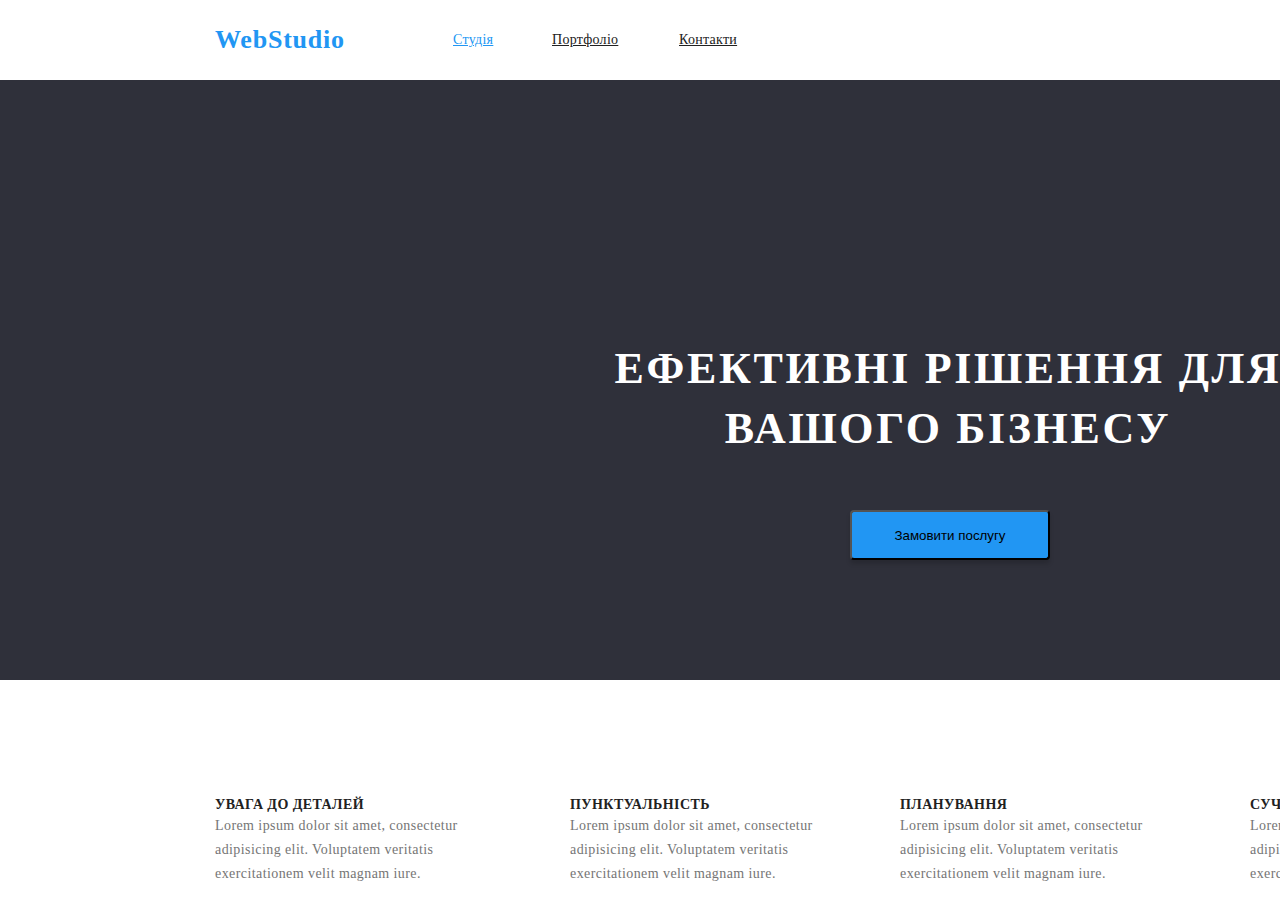
==== index.html @ 84762404 "web_studio_ua_2" ====
<!DOCTYPE html>
<html lang="en">
<head>
    <meta charset="UTF-8">
    <meta http-equiv="X-UA-Compatible" content="IE=edge">
    <meta name="viewport" content="width=device-width, initial-scale=1.0">
    <title>Web_Studio_UA</title>
    <link rel="stylesheet" href="./style.css">
</head>
<body>
    <header>
        <h1 class="header" >WebStudio</h1>
        <nav>
            <ul>
                <li>
                    <a href="/" class="studia">Студія</a>
                    <a href="/" class="port">Портфоліо</a>
                    <a href="/" class="cont_us">Контакти</a>
                    <a href="/" class="email">info@devstudio.com</a>
                    <a href="/" class="number">+38 096 111 11 11</a>
                </li>
            </ul>
        </nav>
    </header>
    <main>
        <section class="section">
            <h1 class="Text">ЕФЕКТИВНІ РІШЕННЯ ДЛЯ ВАШОГО БІЗНЕСУ</h1>
            <button type="button" class="But">Замовити послугу</button>
        </section>
        <h5 class="info_1">УВАГА ДО ДЕТАЛЕЙ</h5>
        <p class="p_1">Lorem ipsum dolor sit amet, consectetur adipisicing elit. Voluptatem veritatis exercitationem velit magnam iure.</p>
        <h5 class="info_2">ПунктуальнІсть</h5>
        <p class="p_2">Lorem ipsum dolor sit amet, consectetur adipisicing elit. Voluptatem veritatis exercitationem velit magnam iure.</p>
        <h5 class="info_3">ПЛАНУВАННЯ</h5>
        <p class="p_3">Lorem ipsum dolor sit amet, consectetur adipisicing elit. Voluptatem veritatis exercitationem velit magnam iure.</p>
        <h5 class="info_4">СУЧАСНІ Тeхнології</h5>
        <p class="p_4">Lorem ipsum dolor sit amet, consectetur adipisicing elit. Voluptatem veritatis exercitationem velit magnam iure.</p>
    </main>
</body>
</html>
---- style.css ----
.header {
    position: absolute;
    width: 145px;
    height: 31px;
    left: 215px;
    top: 7px;
    
    font-family: 'Raleway';
    font-style: normal;
    font-weight: 700;
    font-size: 26px;
    line-height: 31px;
    /* identical to box height */
    
    letter-spacing: 0.03em;
    
    color: #2196F3;
    
}



.studia {
    position: absolute;
width: 45px;
height: 16px;
left: 453px;
top: 32px;

font-family: 'Roboto';
font-style: normal;
font-weight: 500;
font-size: 14px;
line-height: 16px;
letter-spacing: 0.02em;

color: #2196F3;
}


.port {
    position: absolute;
width: 72px;
height: 16px;
left: 552px;
top: 32px;

font-family: 'Roboto';
font-style: normal;
font-weight: 500;
font-size: 14px;
line-height: 16px;
letter-spacing: 0.02em;

color: #212121;

}



.cont_us {
    position: absolute;
width: 64px;
height: 16px;
left: 679px;
top: 32px;

font-family: 'Roboto';
font-style: normal;
font-weight: 500;
font-size: 14px;
line-height: 16px;
letter-spacing: 0.02em;

color: #212121;

}


.email {
    position: absolute;
width: 135px;
height: 16px;
left: 1300px;
top: 32px;

font-family: 'Roboto';
font-style: normal;
font-weight: 500;
font-size: 14px;
line-height: 16px;
letter-spacing: 0.02em;

color: #2196F3;

}


.number {
    position: absolute;
width: 122px;
height: 16px;
left: 1500px;
top: 32px;

font-family: 'Roboto';
font-style: normal;
font-weight: 500;
font-size: 14px;
line-height: 16px;
letter-spacing: 0.02em;

color: #757575;

}


ul {
    list-style: none;
}


.Text {
    position: absolute;
width: 696px;
height: 120px;
left: 600px;
top: 230px;

font-family: 'Roboto';
font-style: normal;
font-weight: 900;
font-size: 44px;
line-height: 60px;
/* or 136% */

text-align: center;
letter-spacing: 0.06em;
text-transform: uppercase;

color: #FFFFFF;

}


.But {
    position: absolute;
width: 200px;
height: 50px;
left: 850px;
top: 430px;

background: #2196F3;
box-shadow: 0px 4px 4px rgba(0, 0, 0, 0.15);
border-radius: 4px;
}


.section {
    position: absolute;
width: 1920px;
height: 600px;
left: 0px;
top: 80px;

background: #2F303A;
}


.info_1 {
    position: absolute;
width: 270px;
height: 16px;
left: 215px;
top: 774px;

font-family: 'Roboto';
font-style: normal;
font-weight: 700;
font-size: 14px;
line-height: 16px;
letter-spacing: 0.03em;
text-transform: uppercase;

color: #212121;

}


.p_1 {
    position: absolute;
width: 270px;
height: 75px;
left: 215px;
top: 800px;

font-family: 'Roboto';
font-style: normal;
font-weight: 400;
font-size: 14px;
line-height: 24px;
/* or 171% */

letter-spacing: 0.03em;

color: #757575;
}


.info_2 {
    position: absolute;
width: 270px;
height: 16px;
left: 570px;
top: 774px;

font-family: 'Roboto';
font-style: normal;
font-weight: 700;
font-size: 14px;
line-height: 16px;
letter-spacing: 0.03em;
text-transform: uppercase;

color: #212121;

}


.p_2 {
    position: absolute;
width: 270px;
height: 75px;
left: 570px;
top: 800px;

font-family: 'Roboto';
font-style: normal;
font-weight: 400;
font-size: 14px;
line-height: 24px;
/* or 171% */

letter-spacing: 0.03em;

color: #757575;

}


.info_3 {
    position: absolute;
width: 270px;
height: 16px;
left: 900px;
top: 774px;

font-family: 'Roboto';
font-style: normal;
font-weight: 700;
font-size: 14px;
line-height: 16px;
letter-spacing: 0.03em;
text-transform: uppercase;

color: #212121;

}


.p_3 {
    position: absolute;
width: 270px;
height: 75px;
left: 900px;
top: 800px;

font-family: 'Roboto';
font-style: normal;
font-weight: 400;
font-size: 14px;
line-height: 24px;
/* or 171% */

letter-spacing: 0.03em;

color: #757575;

}


.info_4 {
    position: absolute;
width: 270px;
height: 16px;
left: 1250px;
top: 774px;

font-family: 'Roboto';
font-style: normal;
font-weight: 700;
font-size: 14px;
line-height: 16px;
letter-spacing: 0.03em;
text-transform: uppercase;

color: #212121;

}


.p_4 {
    position: absolute;
width: 270px;
height: 75px;
left: 1250px;
top: 800px;

font-family: 'Roboto';
font-style: normal;
font-weight: 400;
font-size: 14px;
line-height: 24px;
/* or 171% */

letter-spacing: 0.03em;

color: #757575;

}
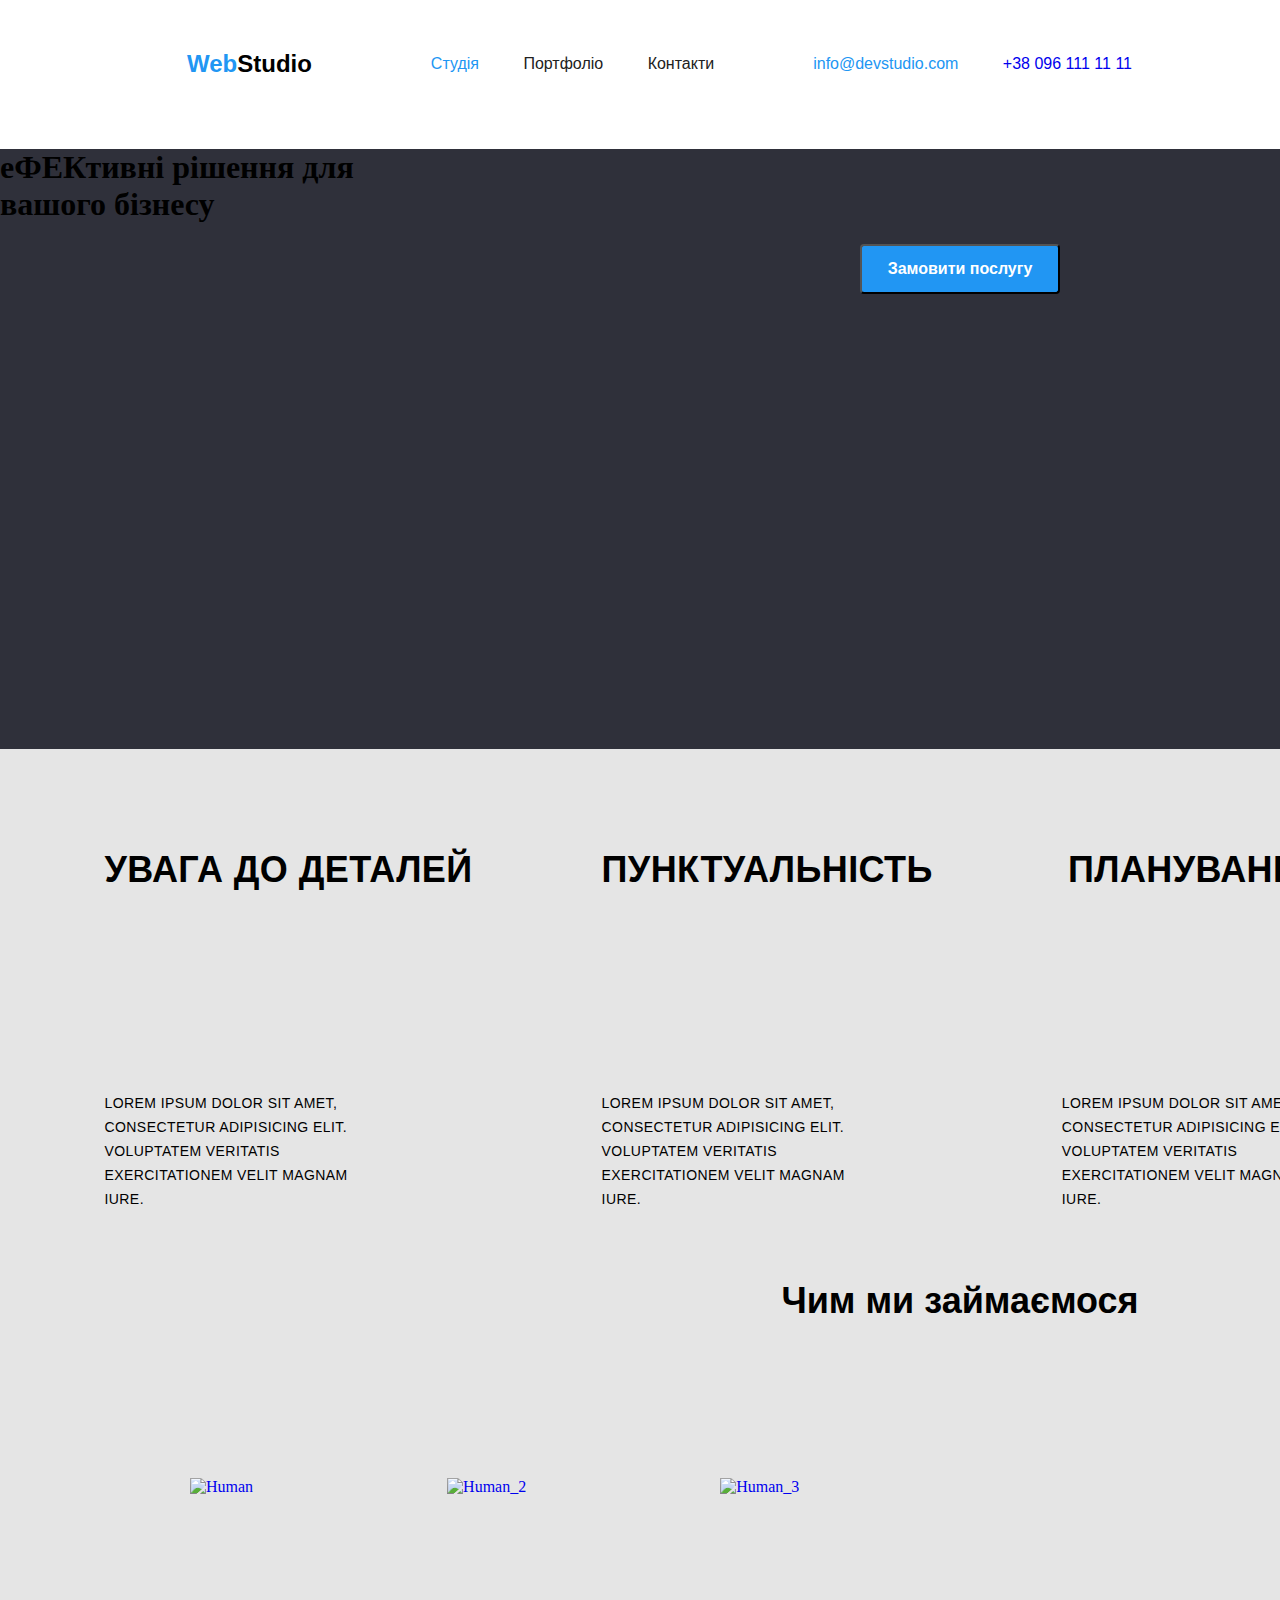
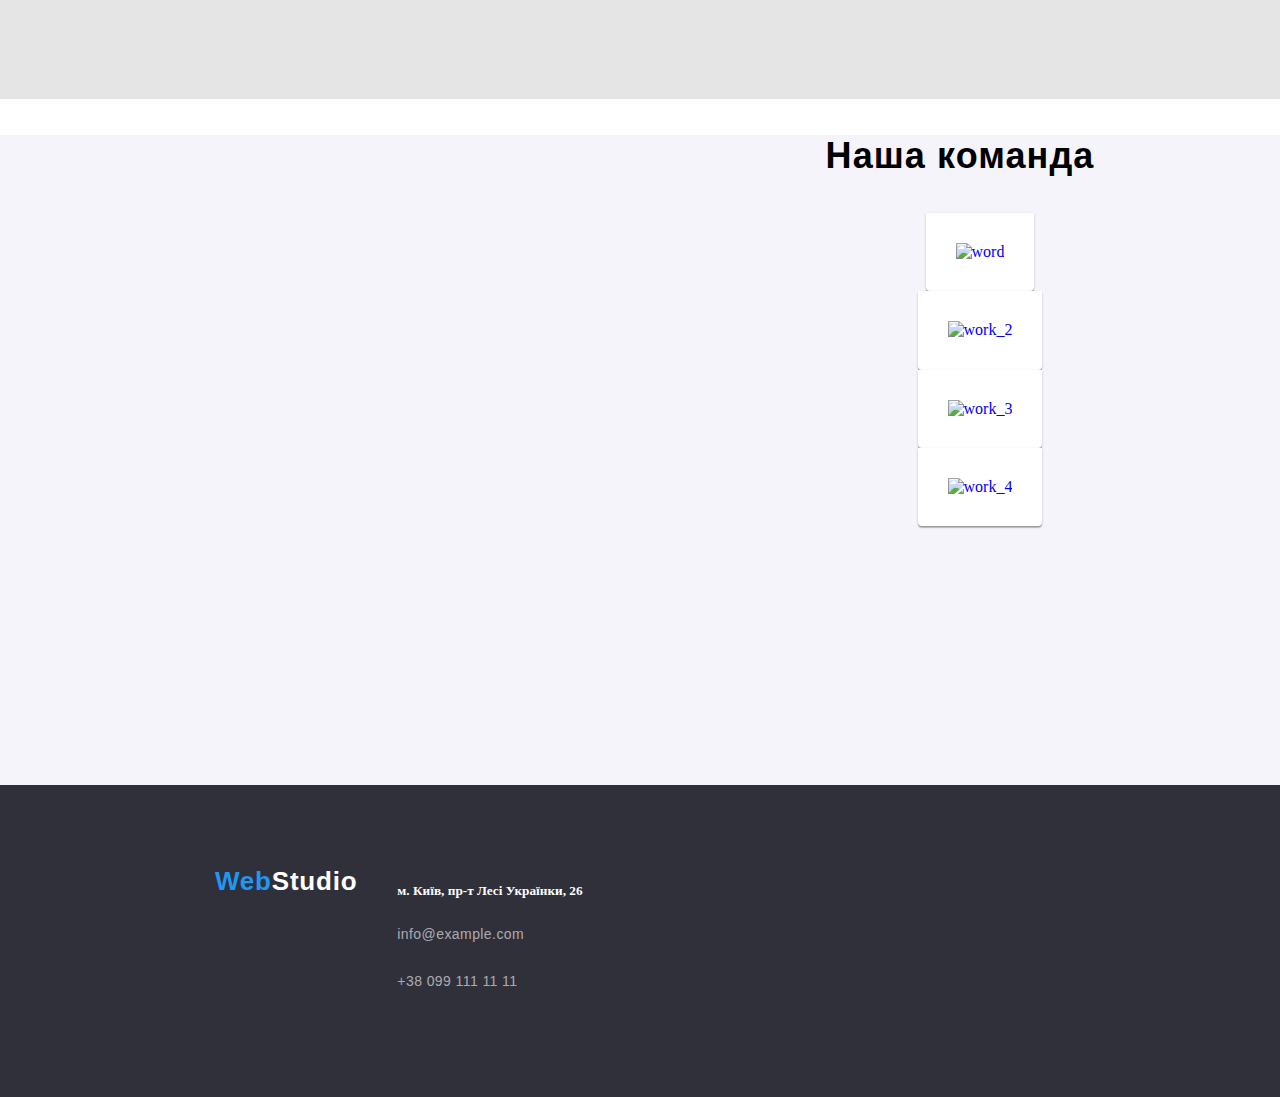
==== commit 1f41ec25: "portfolio" ====
--- a/index.html
+++ b/index.html
@@ -4,37 +4,85 @@
     <meta charset="UTF-8">
     <meta http-equiv="X-UA-Compatible" content="IE=edge">
     <meta name="viewport" content="width=device-width, initial-scale=1.0">
-    <title>Web_Studio_UA</title>
+    <title>WebStudio</title>
+    <link rel="stylesheet" href="./src/fonts/Roboto/">
+    <link rel="stylesheet" href="./src/fonts/Raleway/">
+    <link rel="stylesheet" href="./css/normalize.css">
     <link rel="stylesheet" href="./style.css">
 </head>
 <body>
     <header>
-        <h1 class="header" >WebStudio</h1>
-        <nav>
+        <div></div>
+        <a class="header" href="/"><h2 style="color: black;"><span style="color: #2196F3;">Web</span>Studio</h2></a>
+        <nav class="nav_links">
             <ul>
                 <li>
-                    <a href="/" class="studia">Студія</a>
-                    <a href="/" class="port">Портфоліо</a>
-                    <a href="/" class="cont_us">Контакти</a>
-                    <a href="/" class="email">info@devstudio.com</a>
-                    <a href="/" class="number">+38 096 111 11 11</a>
+                    <a class="studio" href="#">Студія</a>
+                    <a class="port" href="#">Портфоліо</a>
+                    <a class="contact" href="#">Контакти</a>
                 </li>
             </ul>
         </nav>
+        <div class="div_conteiner_1">
+            <a class="email" href="mailto:info@devstudio.com">info@devstudio.com</a>
+            <a href="tel:+380961111111">+38 096 111 11 11</a>
+        </div>
+    </div>
     </header>
     <main>
-        <section class="section">
-            <h1 class="Text">ЕФЕКТИВНІ РІШЕННЯ ДЛЯ ВАШОГО БІЗНЕСУ</h1>
-            <button type="button" class="But">Замовити послугу</button>
+        <section class="promo">
+            <h1>еФЕКтивні рішення для <br> вашого бізнесу</h1>
+            <button type="button">Замовити послугу</button>
         </section>
-        <h5 class="info_1">УВАГА ДО ДЕТАЛЕЙ</h5>
-        <p class="p_1">Lorem ipsum dolor sit amet, consectetur adipisicing elit. Voluptatem veritatis exercitationem velit magnam iure.</p>
-        <h5 class="info_2">ПунктуальнІсть</h5>
-        <p class="p_2">Lorem ipsum dolor sit amet, consectetur adipisicing elit. Voluptatem veritatis exercitationem velit magnam iure.</p>
-        <h5 class="info_3">ПЛАНУВАННЯ</h5>
-        <p class="p_3">Lorem ipsum dolor sit amet, consectetur adipisicing elit. Voluptatem veritatis exercitationem velit magnam iure.</p>
-        <h5 class="info_4">СУЧАСНІ Тeхнології</h5>
-        <p class="p_4">Lorem ipsum dolor sit amet, consectetur adipisicing elit. Voluptatem veritatis exercitationem velit magnam iure.</p>
+        <section class="Tromo">
+            <ul>
+                <li>
+                    <h3>УВАГА ДО ДЕТАЛЕЙ</h3>
+                    <p>Lorem ipsum dolor sit amet, consectetur adipisicing elit. Voluptatem veritatis exercitationem velit magnam iure.</p>
+                </li>
+                <li>
+                    <h3>ПунктуальнІсть</h3>
+                    <p>Lorem ipsum dolor sit amet, consectetur adipisicing elit. Voluptatem veritatis exercitationem velit magnam iure.</p>
+                </li>
+                <li>
+                    <h3>ПЛАНУВАННЯ</h3>
+                    <p>Lorem ipsum dolor sit amet, consectetur adipisicing elit. Voluptatem veritatis exercitationem velit magnam iure.</p>
+                </li>
+                <li>
+                    <h3>СУЧАСНІ ТЕхнології</h3>
+                    <p>Lorem ipsum dolor sit amet, consectetur adipisicing elit. Voluptatem veritatis exercitationem velit magnam iure.</p>
+                </li>
+            </ul>
+            <h3>Чим ми займаємося</h3>
+            <a href="#"><img src="./src/img/img_webstudio_1.png" alt="Human"></a>
+            <a href="#"><img src="./src/img/img_webstudio_2.png" alt="Human_2"></a>
+            <a href="#"><img src="./src/img/img_webstudio_3.png" alt="Human_3"></a>
+        </section>
+        <section class="our_team">
+            <h3>Наша команда</h3>
+            <ul>
+                <li>
+                    <a href="#"><img src="./src/img/img_human_2.jpg" alt="word"></a>
+                </li>
+                <li>
+                    <a href="#"><img src="./src/img/img_human_3jpg.jpg" alt="work_2"></a>
+                </li>
+                <li>
+                    <a href="#"><img src="./src/img/img_human_4.jpg" alt="work_3"></a>
+                </li>
+                <li>
+                    <a href="#"><img src="./src/img/img_human_5.jpg" alt="work_4"></a>
+                </li>
+            </ul>
+        </section>
     </main>
+    <footer class="footer"> 
+        <a href="#"><h2 style="color: white;"><span style="color: #2196F3;">Web</span>Studio</h2></a>
+        <ul>
+            <li><a href="#"><h5 class="place">м. Київ, пр-т Лесі Українки, 26</h5></a></li>
+            <li><a href="#"><h5 class="Email">info@example.com</h5></a></li>
+            <li><a href="#"><h5 class="tel">+38 099 111 11 11</h5></a></li>
+        </ul>
+    </footer>
 </body>
 </html>--- a/style.css
+++ b/style.css
@@ -1,330 +1,253 @@
+header {
+    display: flex;
+    justify-content: space-between;
+    align-items: center;
+    padding: 30px 10%;
+    font-family: 'Roboto', sans-serif;
+}
+
 .header {
-    position: absolute;
-    width: 145px;
-    height: 31px;
-    left: 215px;
-    top: 7px;
+    text-decoration: none;
+    font-family: 'Raleway', sans-serif;
+}
+
+ul {
+    list-style: none;
+}
+
+a {
+    text-decoration: none;
+}
+
+.email {
+    color: #2196F3;
+}
+
+.studio {
+    color: #2196F3;
+}
+
+.port {
+    color: #212121;
+}
+
+.contact {
+    color: #212121;
+}
+
+.nav_links a {
+    display: inline-block;
+    padding: 0 20px;
+}
+
+.div_conteiner_1 a {
+    display: inline-block;
+    padding: 0 20px;
+}
+
+.div_conteiner_1 a:hover{
+    background-color: blue;
+    transition: 0.07s;
+    border-radius: 5px;
+}
+
+.nav_links a:hover {
+    background-color: blue;
+    transition: 0.07s;
+    border-radius: 5px;
+}
+
+.promo {
+    background-color: #2F303A;
+    width: 1920px;
+    height: 600px;
+}
+
+.promo h2 {
+    display: flex;
+    justify-content: center;
+    align-items: center;
+    height: 7em;
+    text-align: center;
+
+    font-family: 'Roboto', sans-serif;
+    font-style: normal;
+    font-weight: 900;
+    font-size: 44px;
+    line-height: 60px;
+    text-transform: uppercase;
+    color: white;
+}
+
+.promo button {
+    display: block;
+    margin: auto;
+    border-radius: 4px;
+    background-color: #2196F3;
+    width: 200px;
+    height: 50px;
+
+    font-family: 'Roboto', sans-serif;
+    font-style: normal;
+    font-weight: 700;
+    font-size: 16px;
+    line-height: 30px;
+    color: white;
+}
+
+.promo button:hover {
+    cursor: pointer;
+}
+
+.promo button:active {
+    background-color: gold;
+}
+
+.Tromo {
+    background-color: #E5E5E5;
+    width: 1920px;
+    height: 950px;
+}
+
+.Tromo ul {
+    margin: 0 auto;
+    display: flex;
+    justify-content: space-between;
+
+}
+
+.Tromo li {
+    font-family: 'Roboto', sans-serif;
+    font-style: normal;
+    font-weight: 700;
+    font-size: 14px;
+    line-height: 16px;
+    letter-spacing: 0.03em;
+    text-transform: uppercase;
+    margin: auto;
+}
+
+.Tromo p {
+    width: 270px;
+    height: 75px;
+    font-family: 'Roboto', sans-serif;
+    font-style: normal;
+    font-weight: 400;
+    font-size: 14px;
+    line-height: 24px;
+    letter-spacing: 0.03em;
+    margin-top: 200px;
     
-    font-family: 'Raleway';
+}
+
+.Tromo a {
+    width: 370px;
+    height: 294px;
+}
+
+.Tromo img {
+    align-items: center;
+    justify-content: center;
+    margin-left: 190px;
+    margin-top: 120px;
+}
+
+.Tromo h3 {
+    display: flex;
+    justify-content: center;
+    margin-top: 100px;
+
+    font-family: 'Roboto', sans-serif;
+    font-style: normal;
+    font-weight: 700;
+    font-size: 36px;
+    line-height: 42px;
+}
+
+.our_team {
+    background-color: #F5F4FA;
+    width: 1920px;
+    height: 650px;
+}
+
+.our_team h3 {
+    display: flex;
+    justify-content: center;
+
+    font-family: 'Roboto', sans-serif;
+    font-style: normal;
+    font-weight: 700;
+    font-size: 36px;
+    line-height: 42px;
+    letter-spacing: 0.03em;
+
+}
+
+.our_team li {
+    display: flex;
+    justify-content: center;
+}
+
+.our_team img {
+    width: 270px;
+    height: 260px;
+    padding: 30px;
+
+    background: #FFFFFF;
+    box-shadow: 0px 1px 3px rgba(0, 0, 0, 0.12), 0px 1px 1px rgba(0, 0, 0, 0.14), 0px 2px 1px rgba(0, 0, 0, 0.2);
+    border-radius: 0px 0px 4px 4px;
+}
+
+.footer {
+    background-color: #2F303A;
+    width: auto;
+    height: 252px;
+}
+
+footer {
+    padding-top: 60px;
+    padding-left: 215px;
+    display: flex;
+}
+
+.footer h2 {
+    flex: 1;
+    text-align: left;
+
+    font-family: 'Roboto', sans-serif;
     font-style: normal;
     font-weight: 700;
     font-size: 26px;
     line-height: 31px;
-    /* identical to box height */
-    
-    letter-spacing: 0.03em;
-    
-    color: #2196F3;
-    
-}
-
-
-
-.studia {
-    position: absolute;
-width: 45px;
-height: 16px;
-left: 453px;
-top: 32px;
-
-font-family: 'Roboto';
-font-style: normal;
-font-weight: 500;
-font-size: 14px;
-line-height: 16px;
-letter-spacing: 0.02em;
-
-color: #2196F3;
-}
-
-
-.port {
-    position: absolute;
-width: 72px;
-height: 16px;
-left: 552px;
-top: 32px;
-
-font-family: 'Roboto';
-font-style: normal;
-font-weight: 500;
-font-size: 14px;
-line-height: 16px;
-letter-spacing: 0.02em;
-
-color: #212121;
-
-}
-
-
-
-.cont_us {
-    position: absolute;
-width: 64px;
-height: 16px;
-left: 679px;
-top: 32px;
-
-font-family: 'Roboto';
-font-style: normal;
-font-weight: 500;
-font-size: 14px;
-line-height: 16px;
-letter-spacing: 0.02em;
-
-color: #212121;
-
-}
-
-
-.email {
-    position: absolute;
-width: 135px;
-height: 16px;
-left: 1300px;
-top: 32px;
-
-font-family: 'Roboto';
-font-style: normal;
-font-weight: 500;
-font-size: 14px;
-line-height: 16px;
-letter-spacing: 0.02em;
-
-color: #2196F3;
-
-}
-
-
-.number {
-    position: absolute;
-width: 122px;
-height: 16px;
-left: 1500px;
-top: 32px;
-
-font-family: 'Roboto';
-font-style: normal;
-font-weight: 500;
-font-size: 14px;
-line-height: 16px;
-letter-spacing: 0.02em;
-
-color: #757575;
-
-}
-
-
-ul {
-    list-style: none;
-}
-
-
-.Text {
-    position: absolute;
-width: 696px;
-height: 120px;
-left: 600px;
-top: 230px;
-
-font-family: 'Roboto';
-font-style: normal;
-font-weight: 900;
-font-size: 44px;
-line-height: 60px;
-/* or 136% */
-
-text-align: center;
-letter-spacing: 0.06em;
-text-transform: uppercase;
-
-color: #FFFFFF;
-
-}
-
-
-.But {
-    position: absolute;
-width: 200px;
-height: 50px;
-left: 850px;
-top: 430px;
-
-background: #2196F3;
-box-shadow: 0px 4px 4px rgba(0, 0, 0, 0.15);
-border-radius: 4px;
-}
-
-
-.section {
-    position: absolute;
-width: 1920px;
-height: 600px;
-left: 0px;
-top: 80px;
-
-background: #2F303A;
-}
-
-
-.info_1 {
-    position: absolute;
-width: 270px;
-height: 16px;
-left: 215px;
-top: 774px;
-
-font-family: 'Roboto';
-font-style: normal;
-font-weight: 700;
-font-size: 14px;
-line-height: 16px;
-letter-spacing: 0.03em;
-text-transform: uppercase;
-
-color: #212121;
-
-}
-
-
-.p_1 {
-    position: absolute;
-width: 270px;
-height: 75px;
-left: 215px;
-top: 800px;
-
-font-family: 'Roboto';
-font-style: normal;
-font-weight: 400;
-font-size: 14px;
-line-height: 24px;
-/* or 171% */
-
-letter-spacing: 0.03em;
-
-color: #757575;
-}
-
-
-.info_2 {
-    position: absolute;
-width: 270px;
-height: 16px;
-left: 570px;
-top: 774px;
-
-font-family: 'Roboto';
-font-style: normal;
-font-weight: 700;
-font-size: 14px;
-line-height: 16px;
-letter-spacing: 0.03em;
-text-transform: uppercase;
-
-color: #212121;
-
-}
-
-
-.p_2 {
-    position: absolute;
-width: 270px;
-height: 75px;
-left: 570px;
-top: 800px;
-
-font-family: 'Roboto';
-font-style: normal;
-font-weight: 400;
-font-size: 14px;
-line-height: 24px;
-/* or 171% */
-
-letter-spacing: 0.03em;
-
-color: #757575;
-
-}
-
-
-.info_3 {
-    position: absolute;
-width: 270px;
-height: 16px;
-left: 900px;
-top: 774px;
-
-font-family: 'Roboto';
-font-style: normal;
-font-weight: 700;
-font-size: 14px;
-line-height: 16px;
-letter-spacing: 0.03em;
-text-transform: uppercase;
-
-color: #212121;
-
-}
-
-
-.p_3 {
-    position: absolute;
-width: 270px;
-height: 75px;
-left: 900px;
-top: 800px;
-
-font-family: 'Roboto';
-font-style: normal;
-font-weight: 400;
-font-size: 14px;
-line-height: 24px;
-/* or 171% */
-
-letter-spacing: 0.03em;
-
-color: #757575;
-
-}
-
-
-.info_4 {
-    position: absolute;
-width: 270px;
-height: 16px;
-left: 1250px;
-top: 774px;
-
-font-family: 'Roboto';
-font-style: normal;
-font-weight: 700;
-font-size: 14px;
-line-height: 16px;
-letter-spacing: 0.03em;
-text-transform: uppercase;
-
-color: #212121;
-
-}
-
-
-.p_4 {
-    position: absolute;
-width: 270px;
-height: 75px;
-left: 1250px;
-top: 800px;
-
-font-family: 'Roboto';
-font-style: normal;
-font-weight: 400;
-font-size: 14px;
-line-height: 24px;
-/* or 171% */
-
-letter-spacing: 0.03em;
-
-color: #757575;
-
+    letter-spacing: 0.03em;
+}
+
+
+.place {
+    color: white;
+}
+
+.Email {
+    color: rgba(255, 255, 255, 0.6);
+    font-family: 'Roboto', sans-serif;
+    font-style: normal;
+    font-weight: 400;
+    font-size: 14px;
+    line-height: 24px;
+    letter-spacing: 0.03em;
+}
+
+.tel {
+    color: rgba(255, 255, 255, 0.6);;
+    font-family: 'Roboto', sans-serif;
+    font-style: normal;
+    font-weight: 400;
+    font-size: 14px;
+    line-height: 24px;
+    letter-spacing: 0.03em;
+}
+
+.container {
+    max-width: 1140px;
+    margin: 0 auto;
 }